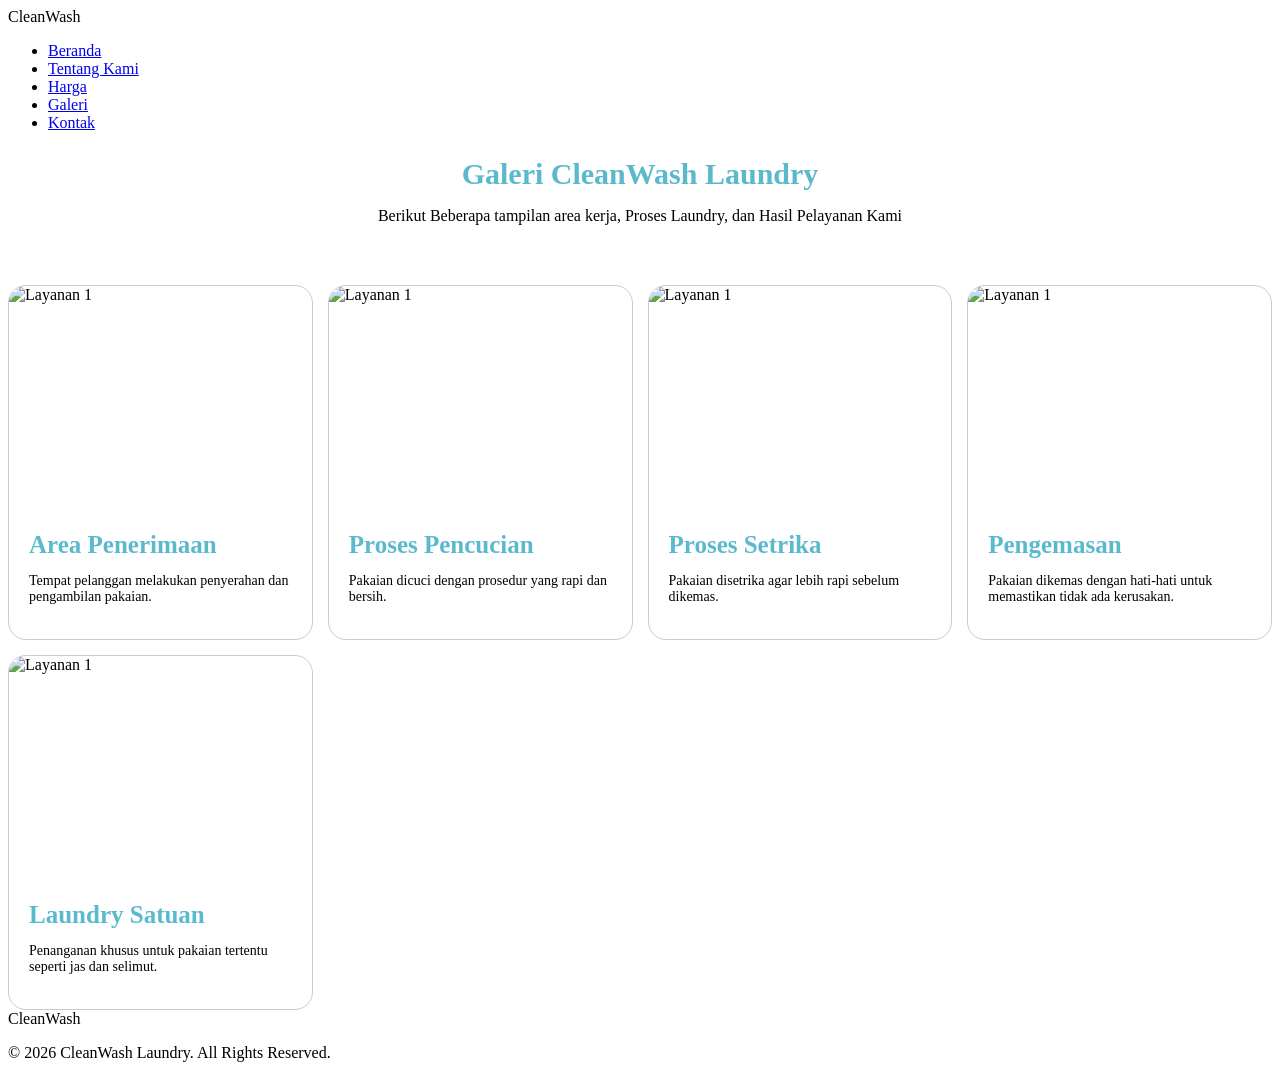
==== galeri.html @ 74aa009f "first" ====
<!doctype html>
<html lang="en">

<head>
  <meta charset="UTF-8" />
  <meta name="viewport" content="width=device-width, initial-scale=1.0" />
  <title>CleanWash Laundry</title>
  <link rel="stylesheet" href="style.css" />
  <script src="https://code.iconify.design/iconify-icon/1.0.7/iconify-icon.min.js"></script>
  <style>
    .head-title {
      text-align: center;
      margin-bottom: 60px;

    }

    .head-title .title {
      font-size: 30px;
      margin-bottom: 10px;
      color: rgba(73, 177, 200, 0.9);
    }

    .head-title .subtitle {
      font-size: 16px;
    }


    .gallery-grid {
      display: grid;
      grid-template-columns: repeat(auto-fit, minmax(250px, 1fr));
      gap: 15px;
    }

    .gallery-card.galery {
      /* padding: ; */
      padding-bottom: 0;
      overflow: hidden;
      border: 1px solid #ccc;
      overflow: hidden;
      border-radius: 18px;
      transition: .3s linear all;
    }

    .gallery-card:hover {
      /* padding: ; */
      box-shadow: rgba(0, 0, 0, 0.1) 0px 4px 12px;
    }

    .gallery-card .card-body {
      padding: 20px;
    }

    .gallery-card .card-body .card-title {
      font-size: 25px;
      margin-bottom: 10px;
      text-align: left;
      color: rgba(73, 177, 200, 0.9);
    }

    .gallery-card .card-body p.card-description {
      font-size: 14px;
    }

    .img-container {
      width: 100%;
      height: 200px;
      overflow: hidden;
      /* border-radius: 8px; */

    }

    .img-container img {
      width: 100%;
      height: 100%;
      object-fit: cover;
    }
  </style>
</head>

<body>
  <header>
    <nav class="nav">
      <div class="logo">CleanWash</div>
      <ul class="nav-links">
        <li><a href="index.html">Beranda</a></li>
        <li><a href="tentang_kami.html">Tentang Kami</a></li>
        <li><a href="harga.html">Harga</a></li>
        <li><a href="galeri.html">Galeri</a></li>
        <li><a href="kontak.html">Kontak</a></li>
      </ul>
    </nav>
  </header>


  <div id="layanan" class="page-container">
    <div class="head-title">
      <h2 class="title">Galeri CleanWash Laundry</h2>
      <p class="subtitle">Berikut Beberapa tampilan area kerja, Proses Laundry, dan Hasil Pelayanan Kami</p>
    </div>

    <div class="gallery-grid">
      <div class="gallery-card galery" style="text-align: left !important;">
        <div class="card-head">
          <div class="img-container">
            <img src="jpg/Penerimaan.jpg" alt="Layanan 1" class="card-image" />
          </div>
        </div>
        <div class="card-body">
          <h3 class="card-title">Area Penerimaan</h3>
          <p class="card-description">
            Tempat pelanggan melakukan penyerahan dan pengambilan pakaian.
          </p>
        </div>
      </div>
      <div class="gallery-card galery" style="text-align: left !important;">
        <div class="card-head">
          <div class="img-container">
            <img src="jpg/ProsesLaundryjpg.jpg" alt="Layanan 1" class="card-image" />
          </div>
        </div>
        <div class="card-body">
          <h3 class="card-title">Proses Pencucian</h3>
          <p class="card-description">
            Pakaian dicuci dengan prosedur yang rapi dan bersih.
          </p>
        </div>
      </div>
      <div class="gallery-card galery" style="text-align: left !important;">
        <div class="card-head">
          <div class="img-container">
            <img src="jpg/Setrika.jpg" alt="Layanan 1" class="card-image" />
          </div>
        </div>
        <div class="card-body">
          <h3 class="card-title">Proses Setrika</h3>
          <p class="card-description">
            Pakaian disetrika agar lebih rapi sebelum dikemas.
          </p>
        </div>
      </div>
      <div class="gallery-card galery" style="text-align: left !important;">
        <div class="card-head">
          <div class="img-container">
            <img src="jpg/Pengemasan.jpg" alt="Layanan 1" class="card-image" />
          </div>
        </div>
        <div class="card-body">
          <h3 class="card-title">Pengemasan</h3>
          <p class="card-description">
            Pakaian dikemas dengan hati-hati untuk memastikan tidak ada kerusakan.
          </p>
        </div>
      </div>
      <div class="gallery-card galery" style="text-align: left !important;">
        <div class="card-head">
          <div class="img-container">
            <img src="jpg/Satuanjpg.jpg" alt="Layanan 1" class="card-image" />
          </div>
        </div>
        <div class="card-body">
          <h3 class="card-title">Laundry Satuan</h3>
          <p class="card-description">
            Penanganan khusus untuk pakaian tertentu seperti jas dan selimut.
          </p>
        </div>
      </div>


    </div>
  </div>
  <footer>
    <div class="footer-content">
      <div class="footer-logo">CleanWash</div>
      <p class="footer-copy">
        &copy; 2026 CleanWash Laundry. All Rights Reserved.
      </p>
    </div>
  </footer>
</body>

</html>
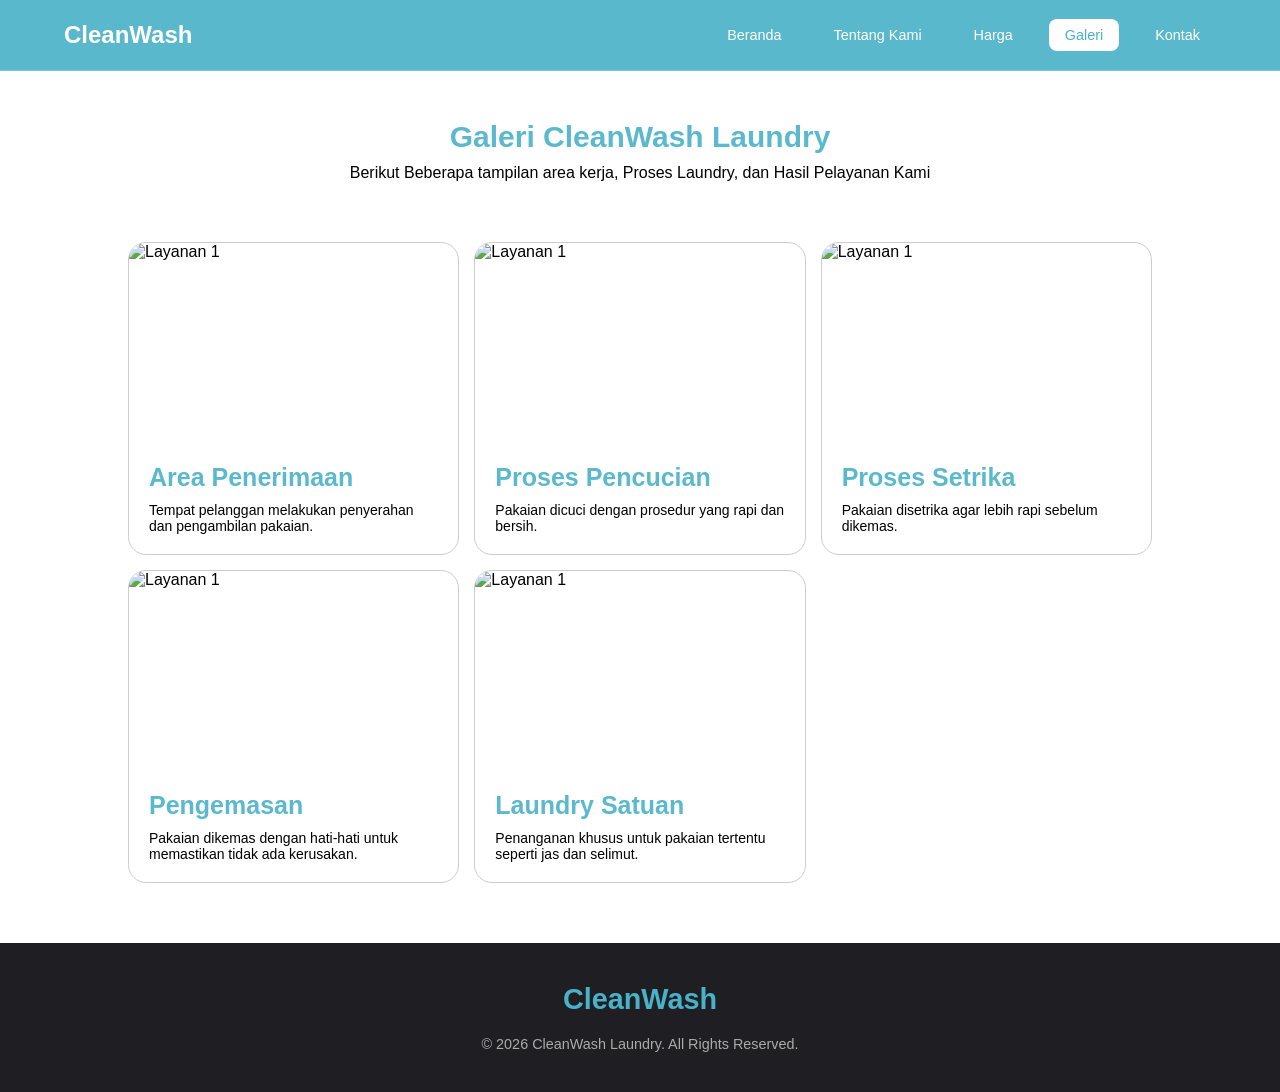
==== commit e72cbed2: "add js nav active" ====
--- a/galeri.html
+++ b/galeri.html
@@ -178,4 +178,6 @@
   </footer>
 </body>
 
+<script src="app.js"></script>
+
 </html>
--- a/style.css
+++ b/style.css
@@ -0,0 +1,369 @@
+* {
+  margin: 0px;
+  padding: 0px;
+  font-family: "Segoe UI", Arial, Helvetica, sans-serif;
+}
+
+header {
+  position: fixed;
+  top: 0;
+  left: 0;
+  width: 100%;
+  background-color: rgba(73, 177, 200, 0.9);
+  border-bottom: 1px solid rgba(255, 255, 255, 0.2);
+  z-index: 1000;
+}
+
+.nav {
+  display: flex;
+  justify-content: space-between;
+  align-items: center;
+  padding: 0 5%;
+  height: 70px;
+  color: white;
+}
+
+.logo {
+  font-weight: bold;
+  font-size: 1.5rem;
+}
+
+.nav-links {
+  display: flex;
+  list-style: none;
+  gap: 20px;
+}
+
+.nav-links li a {
+  color: white;
+  text-decoration: none;
+  padding: 8px 16px;
+  transition: all 0.3s ease;
+  border-radius: 8px;
+  font-size: 0.9rem;
+}
+
+.nav-links li a:hover {
+  background-color: white;
+  color: #49b1c8;
+}
+
+.hero {
+  display: flex;
+  align-items: center;
+  justify-content: center;
+  position: relative;
+  background:
+    linear-gradient(
+      to right,
+      rgba(181, 241, 235, 0.8),
+      rgba(240, 253, 244, 0.8)
+    ),
+    url("waduh.jpg");
+  background-size: cover;
+  background-position: center;
+  background-repeat: no-repeat;
+
+  padding: 80px 0 80px 0;
+  height: 80dvh;
+}
+
+.banner {
+  display: flex;
+  flex-direction: row;
+  padding: 0 10%;
+  align-items: center;
+  justify-content: space-between;
+}
+
+.banner_left {
+  width: 50%;
+}
+
+.banner_left h2 {
+  font-size: 2.5rem;
+  color: #333;
+  line-height: 1.2;
+}
+
+.banner_left p {
+  font-size: 1.1rem;
+  color: #666;
+  line-height: 1.6;
+}
+
+.banner_right {
+  display: flex;
+  flex-direction: column;
+  width: 30%;
+  outline: 2px dashed #49b1c8;
+  padding: 30px;
+  background: white;
+  border-radius: 20px;
+  box-shadow: 0 10px 30px rgba(0, 0, 0, 0.05);
+}
+
+.banner_right h2 {
+  color: #49b1c8;
+  margin-bottom: 10px;
+}
+
+.banner_right p {
+  color: #777;
+}
+
+.page-container {
+  padding: 100px 5% 50px 5%;
+}
+
+.about-section {
+  display: flex;
+  flex-direction: column;
+  gap: 20px;
+}
+
+.about-card {
+  padding: 20px;
+  background: #f9f9f9;
+  border-left: 5px solid #49b1c8;
+  border-radius: 8px;
+}
+
+.about-card h2 {
+  color: #49b1c8;
+  margin-bottom: 10px;
+}
+
+.services-grid {
+  display: grid;
+  grid-template-columns: repeat(3, 1fr);
+  gap: 20px;
+}
+
+.service-item {
+  padding: 20px;
+  text-align: center;
+  background: white;
+  border: 1px solid #eee;
+  border-radius: 15px;
+}
+
+.service-item h3 {
+  color: #49b1c8;
+  margin-bottom: 10px;
+}
+
+.gallery-grid {
+  display: grid;
+  grid-template-columns: repeat(auto-fit, minmax(250px, 1fr));
+  gap: 15px;
+}
+
+.gallery-item {
+  background: #ddd;
+  height: 200px;
+  border-radius: 10px;
+  display: flex;
+  align-items: center;
+  justify-content: center;
+  color: #666;
+}
+
+.contact-container {
+  display: flex;
+  gap: 40px;
+}
+
+.contact-form {
+  flex: 1;
+  display: flex;
+  flex-direction: column;
+  gap: 15px;
+}
+
+.contact-form input,
+.contact-form textarea {
+  padding: 10px;
+  border: 1px solid #ccc;
+  border-radius: 5px;
+}
+
+.contact-form button {
+  padding: 10px;
+  background: #49b1c8;
+  color: white;
+  border: none;
+  border-radius: 5px;
+  cursor: pointer;
+}
+
+.btn-solid,
+.btn-outline {
+  display: inline-block;
+  width: 200px;
+  height: 48px;
+  display: inline-flex;
+  align-items: center;
+  justify-content: center;
+  text-align: center;
+  border-radius: 8px;
+  font-weight: bold;
+  text-decoration: none;
+  margin-right: 10px;
+  cursor: pointer;
+}
+
+.btn-solid {
+  background-color: #49b1c8;
+  color: white;
+  border: 2px solid #49b1c8;
+}
+
+.btn-solid:hover {
+  background-color: #3d92a4;
+  border-color: #3d92a4;
+}
+
+.btn-outline {
+  background-color: white;
+  color: #49b1c8;
+  border: 2px solid #49b1c8;
+}
+
+.btn-outline:hover {
+  background-color: #49b1c8;
+  color: white;
+}
+
+.page-container {
+  padding: 120px 10% 60px 10%;
+  text-align: center;
+}
+
+.section-title {
+  font-size: 2.5rem;
+  color: #333;
+  margin-bottom: 40px;
+}
+
+.services-grid {
+  display: grid;
+  grid-template-columns: repeat(auto-fit, minmax(300px, 1fr));
+  gap: 25px;
+}
+
+.service-card {
+  background: white;
+  padding: 30px;
+  border: 1px solid #ccc;
+  border-radius: 15px;
+  text-align: center;
+}
+
+.service-card:hover {
+  background-color: #f9f9f9;
+  border-color: #49b1c8;
+}
+
+.card-icon {
+  font-size: 3rem;
+  margin-bottom: 20px;
+}
+
+.service-card h3 {
+  color: #49b1c8;
+  font-size: 1.5rem;
+  margin-bottom: 15px;
+}
+
+.service-card p {
+  color: #666;
+  font-size: 1rem;
+  margin-bottom: 10px;
+}
+
+iconify-icon {
+  font-size: 3rem;
+  color: #49b1c8;
+}
+.scroll-down {
+  position: absolute;
+  bottom: 30px;
+  left: 0;
+  right: 0;
+  text-align: center;
+  color: #49b1c8;
+}
+
+.scroll-down iconify-icon {
+  font-size: 3rem;
+}
+
+.about-container {
+  padding: 80px 10% 60px 10%;
+  text-align: center;
+}
+
+.about-container h1 {
+  font-size: 2.5rem;
+  color: #333;
+  margin-bottom: 30px;
+}
+
+.about-img {
+  width: 100%;
+  height: auto;
+  border-radius: 20px;
+  margin-bottom: 30px;
+}
+
+.about-text p {
+  font-size: 1.1rem;
+  color: #666;
+  margin-bottom: 20px;
+}
+
+footer {
+  background-color: #1f1e23;
+  color: white;
+  padding: 40px 0;
+  text-align: center;
+}
+
+.footer-content {
+  display: flex;
+  flex-direction: column;
+  align-items: center;
+  gap: 20px;
+}
+
+.footer-logo {
+  font-size: 1.8rem;
+  font-weight: bold;
+  color: #49b1c8;
+}
+
+.footer-socials {
+  display: flex;
+  gap: 20px;
+}
+
+.footer-socials a {
+  color: white;
+  text-decoration: none;
+  font-size: 1.5rem;
+}
+
+.footer-socials a:hover {
+  color: #49b1c8;
+}
+
+.footer-copy {
+  font-size: 0.9rem;
+  color: #aaa;
+}
+
+.nav-links a.active {
+  background-color: white;
+  color: #49b1c8;
+}
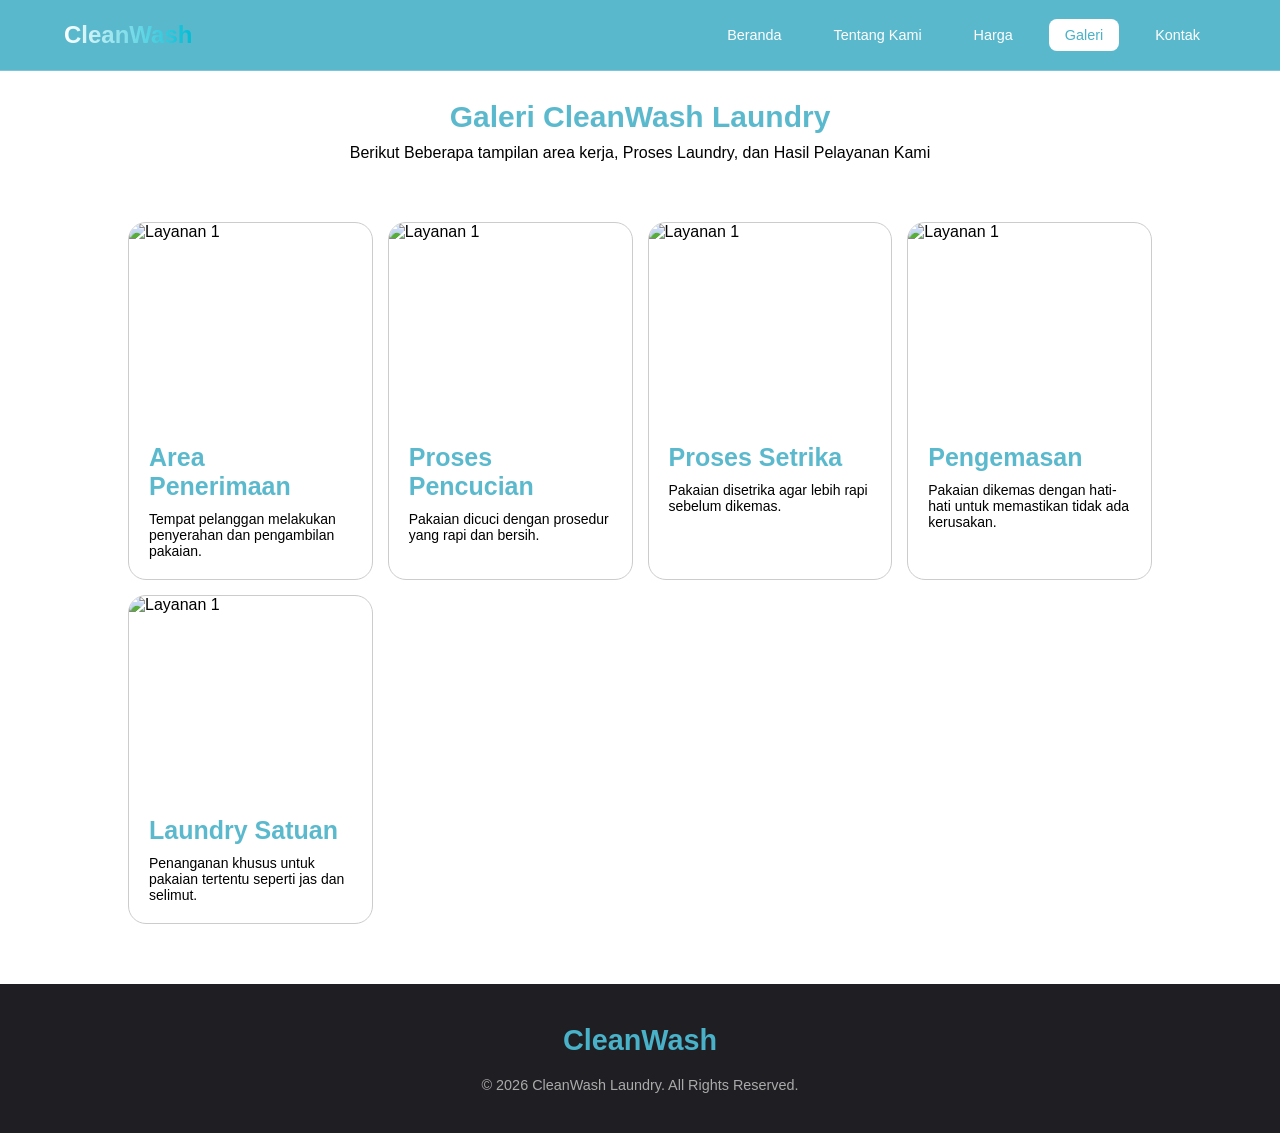
==== commit a6d6eb94: "add animasi clean wash" ====
--- a/galeri.html
+++ b/galeri.html
@@ -27,7 +27,7 @@
 
     .gallery-grid {
       display: grid;
-      grid-template-columns: repeat(auto-fit, minmax(250px, 1fr));
+      grid-template-columns: repeat(auto-fit, minmax(230px, 1fr));
       gap: 15px;
     }
 
@@ -39,6 +39,15 @@
       overflow: hidden;
       border-radius: 18px;
       transition: .3s linear all;
+      opacity: 0;
+      transform: translateY(40px);
+      transition: opacity 0.6s ease, transform 0.6s ease;
+    }
+
+
+    .gallery-card.show {
+      opacity: 1;
+      transform: translateY(0);
     }
 
     .gallery-card:hover {
@@ -80,7 +89,7 @@
 <body>
   <header>
     <nav class="nav">
-      <div class="logo">CleanWash</div>
+      <div class="logo"><span class="gradient-text">CleanWash</span></div>
       <ul class="nav-links">
         <li><a href="index.html">Beranda</a></li>
         <li><a href="tentang_kami.html">Tentang Kami</a></li>
@@ -92,7 +101,7 @@
   </header>
 
 
-  <div id="layanan" class="page-container">
+  <div id="layanan" class="page-containers">
     <div class="head-title">
       <h2 class="title">Galeri CleanWash Laundry</h2>
       <p class="subtitle">Berikut Beberapa tampilan area kerja, Proses Laundry, dan Hasil Pelayanan Kami</p>
--- a/style.css
+++ b/style.css
@@ -44,7 +44,7 @@
 }
 
 .nav-links li a:hover {
-  background-color: white;
+  background-color: #dfdfdf; ;
   color: #49b1c8;
 }
 
@@ -112,10 +112,6 @@
   color: #777;
 }
 
-.page-container {
-  padding: 100px 5% 50px 5%;
-}
-
 .about-section {
   display: flex;
   flex-direction: column;
@@ -236,20 +232,20 @@
 }
 
 .page-container {
-  padding: 120px 10% 60px 10%;
+  padding: 50px 10% 60px 10%;
   text-align: center;
 }
 
 .section-title {
   font-size: 2.5rem;
   color: #333;
-  margin-bottom: 40px;
+  margin-bottom: 25px;
 }
 
 .services-grid {
   display: grid;
-  grid-template-columns: repeat(auto-fit, minmax(300px, 1fr));
-  gap: 25px;
+  grid-template-columns: repeat(auto-fit, minmax(300px, 3fr));
+  gap: 35px;
 }
 
 .service-card {
@@ -258,7 +254,16 @@
   border: 1px solid #ccc;
   border-radius: 15px;
   text-align: center;
-}
+  opacity: 0;
+  transform: translateY(40px);
+  transition: 0.6s ease;
+}
+
+.service-card.show {
+  opacity: 1;
+  transform: translateY(0);
+}
+
 
 .service-card:hover {
   background-color: #f9f9f9;
@@ -300,7 +305,7 @@
 }
 
 .about-container {
-  padding: 80px 10% 60px 10%;
+  padding: 100px 10% 60px 10%;
   text-align: center;
 }
 
@@ -366,4 +371,22 @@
 .nav-links a.active {
   background-color: white;
   color: #49b1c8;
+}
+
+.page-containers {
+  padding: 100px 10% 60px 10%;
+  text-align: center;
+}
+
+.gradient-text {
+  background: linear-gradient(90deg, #ffffff, #00bcd4, #ffffff);
+  background-size: 200%;
+  -webkit-background-clip: text;
+  color: transparent;
+  animation: gradientMove 3s linear infinite;
+  
+}
+
+@keyframes gradientMove {
+  to { background-position: 200%; }
 }
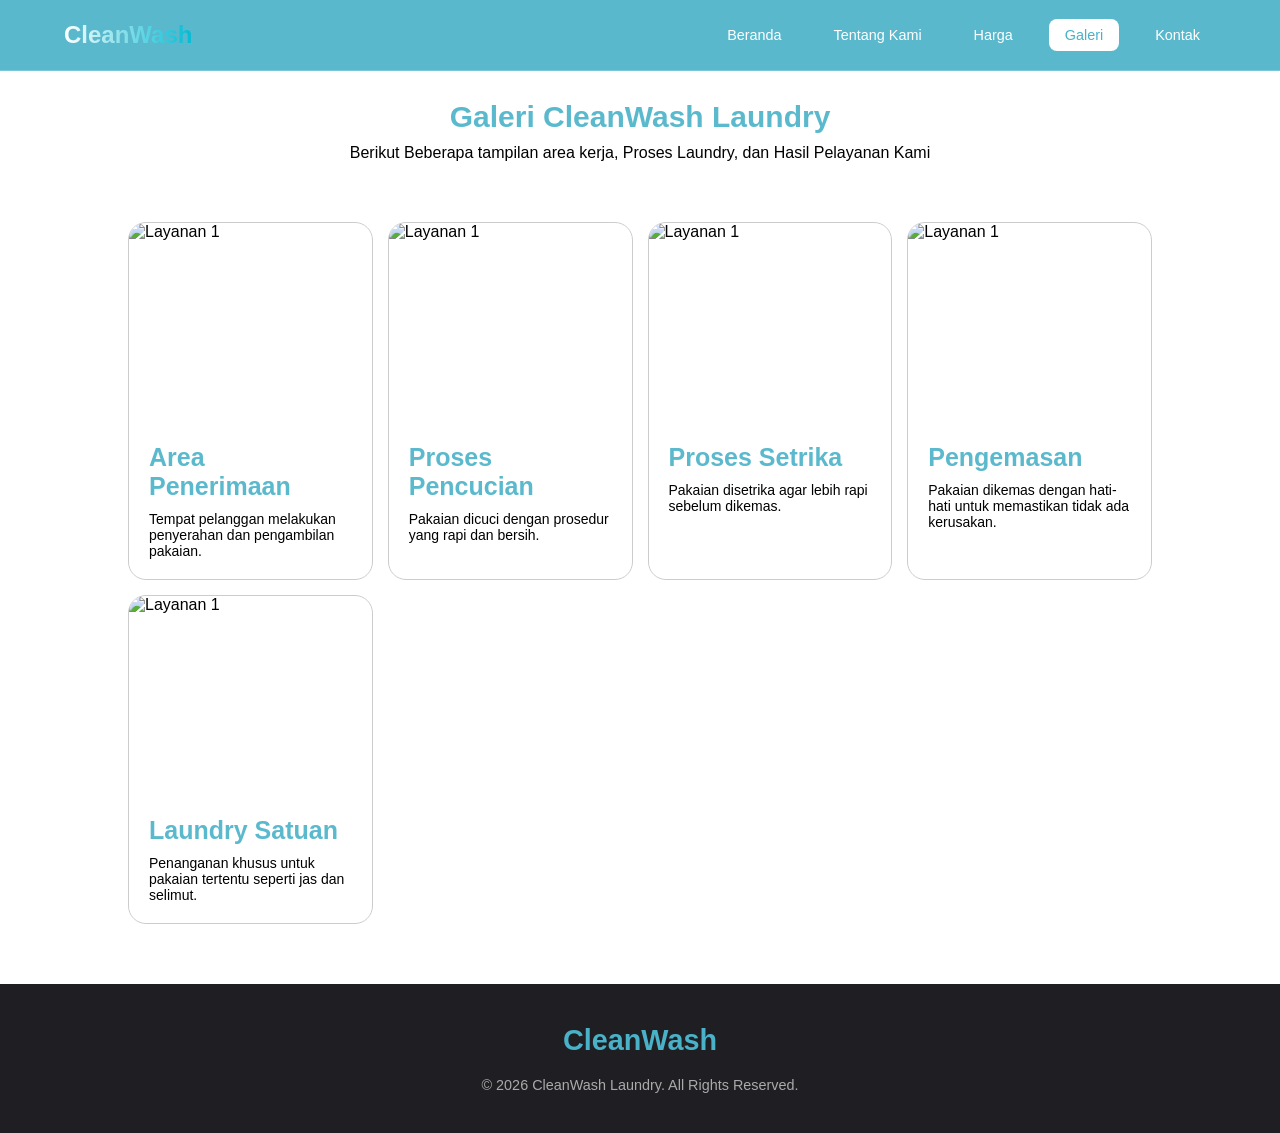
==== commit 562d9fe2: "add animasi loading" ====
--- a/galeri.html
+++ b/galeri.html
@@ -87,6 +87,10 @@
 </head>
 
 <body>
+  <div id="loader">
+  <div class="spinner"></div>
+</div>
+  <div class="page">
   <header>
     <nav class="nav">
       <div class="logo"><span class="gradient-text">CleanWash</span></div>
--- a/style.css
+++ b/style.css
@@ -305,21 +305,28 @@
 }
 
 .about-container {
-  padding: 100px 10% 60px 10%;
-  text-align: center;
+  padding: 80px 10%;
+  text-align: center;
+}
+
+/* Gambar */
+.about-img {
+  width: 100%;
+  max-width: 600px;
+  border-radius: 20px;
+  margin-bottom: 30px;
+  transition: 0.4s;
+}
+
+.about-img:hover {
+  transform: scale(1.05);
 }
 
 .about-container h1 {
   font-size: 2.5rem;
   color: #333;
   margin-bottom: 30px;
-}
-
-.about-img {
-  width: 100%;
-  height: auto;
-  border-radius: 20px;
-  margin-bottom: 30px;
+  position: relative;
 }
 
 .about-text p {
@@ -389,4 +396,54 @@
 
 @keyframes gradientMove {
   to { background-position: 200%; }
+}
+
+.page {
+  opacity: 0;
+  filter: blur(2px);
+  transition: opacity 0.6s ease, filter 0.6s ease;
+}
+
+.page.show {
+  opacity: 1;
+  filter: blur(0);
+}
+
+.page.fade-out {
+  opacity: 0.75;
+  filter: blur(2px);
+}
+
+#loader {
+  position: fixed;
+  inset: 0;
+  background: rgba(255, 255, 255, 0.25);
+  backdrop-filter: blur(2px);
+  display: flex;
+  justify-content: center;
+  align-items: center;
+  opacity: 0;
+  visibility: hidden;
+  transition: opacity 0.4s ease, visibility 0.4s ease;
+  z-index: 9999;
+}
+
+#loader.show {
+  opacity: 1;
+  visibility: visible;
+}
+
+.spinner {
+  width: 42px;
+  height: 42px;
+  border: 4px solid #e5fafd;
+  border-top: 4px solid #00bcd4;
+  border-radius: 50%;
+  animation: spin 0.9s linear infinite;
+}
+
+@keyframes spin {
+  to {
+    transform: rotate(360deg);
+  }
 }
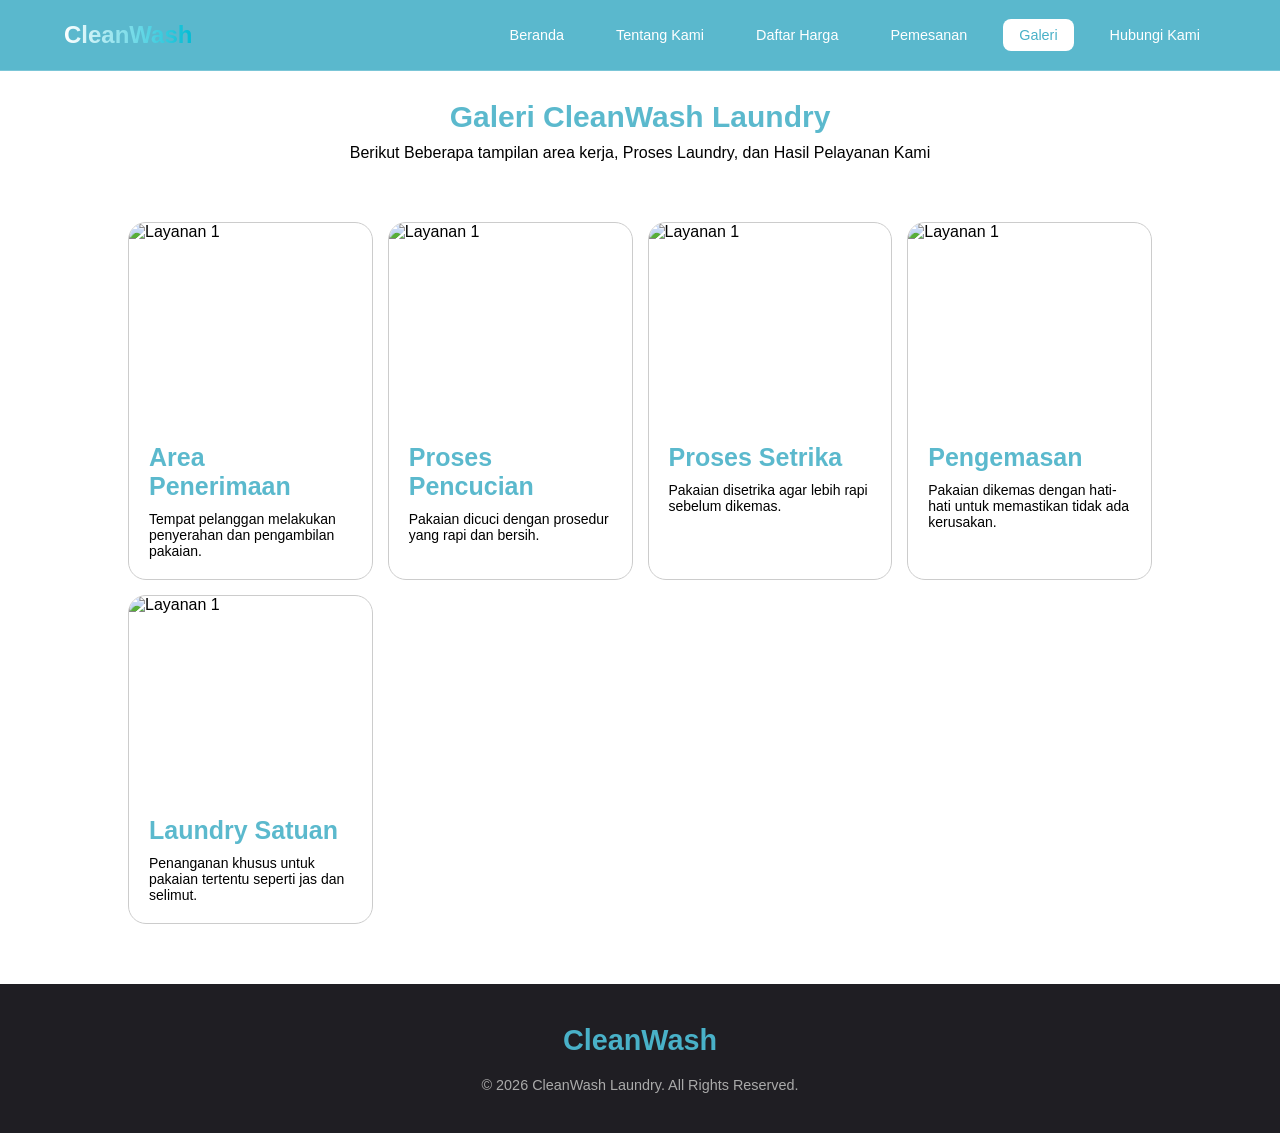
==== commit 2b2f4393: "Sync navbar and update page titles for consistency" ====
--- a/galeri.html
+++ b/galeri.html
@@ -4,7 +4,7 @@
 <head>
   <meta charset="UTF-8" />
   <meta name="viewport" content="width=device-width, initial-scale=1.0" />
-  <title>CleanWash Laundry</title>
+  <title>Galeri - CleanWash Laundry</title>
   <link rel="stylesheet" href="style.css" />
   <script src="https://code.iconify.design/iconify-icon/1.0.7/iconify-icon.min.js"></script>
   <style>
@@ -97,9 +97,10 @@
       <ul class="nav-links">
         <li><a href="index.html">Beranda</a></li>
         <li><a href="tentang_kami.html">Tentang Kami</a></li>
-        <li><a href="harga.html">Harga</a></li>
+        <li><a href="harga.html">Daftar Harga</a></li>
+        <li><a href="keranjang.html">Pemesanan</a></li>
         <li><a href="galeri.html">Galeri</a></li>
-        <li><a href="kontak.html">Kontak</a></li>
+        <li><a href="kontak.html">Hubungi Kami</a></li>
       </ul>
     </nav>
   </header>
--- a/style.css
+++ b/style.css
@@ -1,7 +1,7 @@
 * {
   margin: 0px;
   padding: 0px;
-  font-family: "Segoe UI", Arial, Helvetica, sans-serif;
+  font-family: 'Poppins', sans-serif;
 }
 
 header {
@@ -45,6 +45,11 @@
 
 .nav-links li a:hover {
   background-color: #dfdfdf; ;
+  color: #49b1c8;
+}
+
+.nav-links a.active {
+  background-color: white;
   color: #49b1c8;
 }
 
@@ -375,10 +380,7 @@
   color: #aaa;
 }
 
-.nav-links a.active {
-  background-color: white;
-  color: #49b1c8;
-}
+
 
 .page-containers {
   padding: 100px 10% 60px 10%;
@@ -446,4 +448,21 @@
   to {
     transform: rotate(360deg);
   }
+}
+
+.text-anim {
+  opacity: 0;
+  transform: translateY(20px);
+  animation: fadeSlide 1.5s ease forwards;
+}
+
+.text-anim.delay {
+  animation-delay: 0.5s;
+}
+
+@keyframes fadeSlide {
+  to {
+    opacity: 1;
+    transform: translateY(0);
+  }
 }
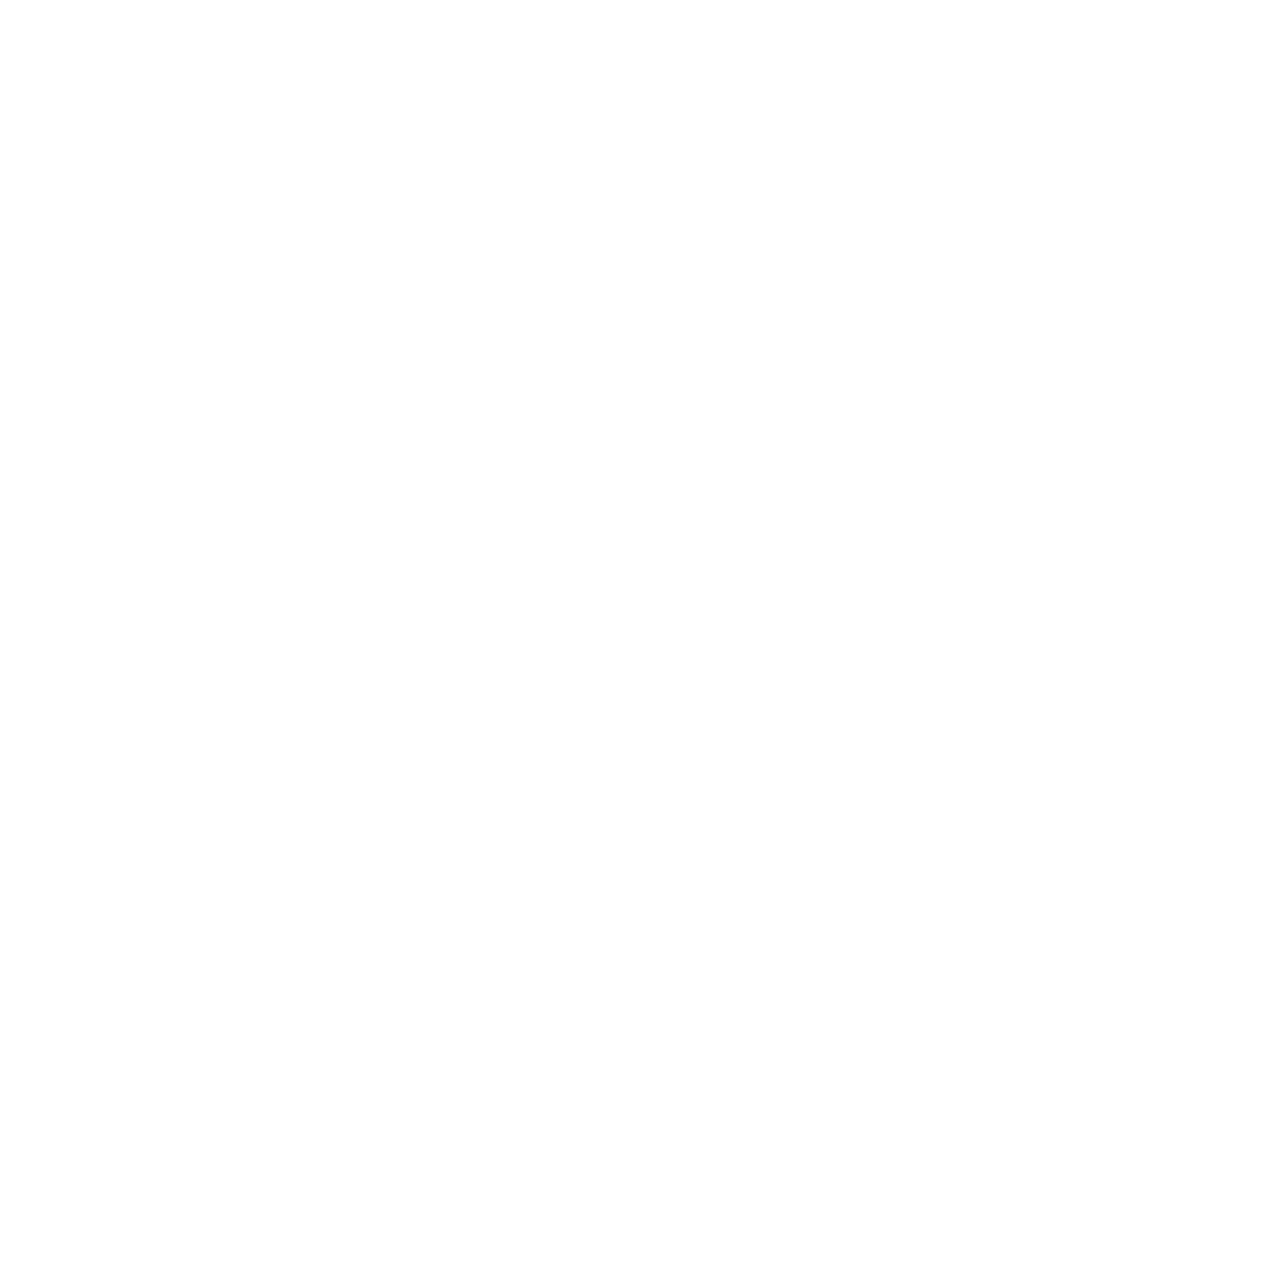
==== commit 91a4dce4: "Merge pull request #3 from arga-nata/main feat: implement login protection for cart and history page" ====
--- a/galeri.html
+++ b/galeri.html
@@ -4,6 +4,7 @@
 <head>
   <meta charset="UTF-8" />
   <meta name="viewport" content="width=device-width, initial-scale=1.0" />
+  <link href="https://fonts.googleapis.com/css2?family=Poppins:wght@400;600;700&display=swap" rel="stylesheet" />
   <title>Galeri - CleanWash Laundry</title>
   <link rel="stylesheet" href="style.css" />
   <script src="https://code.iconify.design/iconify-icon/1.0.7/iconify-icon.min.js"></script>
@@ -93,15 +94,22 @@
   <div class="page">
   <header>
     <nav class="nav">
-      <div class="logo"><span class="gradient-text">CleanWash</span></div>
-      <ul class="nav-links">
-        <li><a href="index.html">Beranda</a></li>
-        <li><a href="tentang_kami.html">Tentang Kami</a></li>
-        <li><a href="harga.html">Daftar Harga</a></li>
-        <li><a href="keranjang.html">Pemesanan</a></li>
-        <li><a href="galeri.html">Galeri</a></li>
-        <li><a href="kontak.html">Hubungi Kami</a></li>
-      </ul>
+      <div class="logo">
+        <span class="gradient-text">CleanWash</span>
+      </div>
+        <ul class="nav-links">
+            <li><a href="index.html">Beranda</a></li>
+          <li><a href="tentang_kami.html">Tentang Kami</a></li>
+          <li><a href="harga.html">Daftar Harga</a></li>
+          <li><a href="paket.html">Paket Langganan</a></li>
+          <li><a href="keranjang.html">Pemesanan</a></li>
+          <li><a href="galeri.html">Galeri</a></li>
+          <li>
+            <a href="riwayat-order.html">Riwayat</a>
+          </li>
+          <li><a href="kontak.html">Hubungi Kami</a></li>
+          <li><a href="login.html">Log In</a></li>
+        </ul>
     </nav>
   </header>
 
--- a/style.css
+++ b/style.css
@@ -387,14 +387,14 @@
   text-align: center;
 }
 
-.gradient-text {
-  background: linear-gradient(90deg, #ffffff, #00bcd4, #ffffff);
-  background-size: 200%;
-  -webkit-background-clip: text;
-  color: transparent;
-  animation: gradientMove 3s linear infinite;
-  
-}
+  /* .gradient-text {
+    background: linear-gradient(90deg, #ffffff, #00bcd4, #ffffff);
+    background-size: 200%;
+    -webkit-background-clip: text;
+    color: transparent;
+    animation: gradientMove 3s linear infinite;
+    
+  } */
 
 @keyframes gradientMove {
   to { background-position: 200%; }
